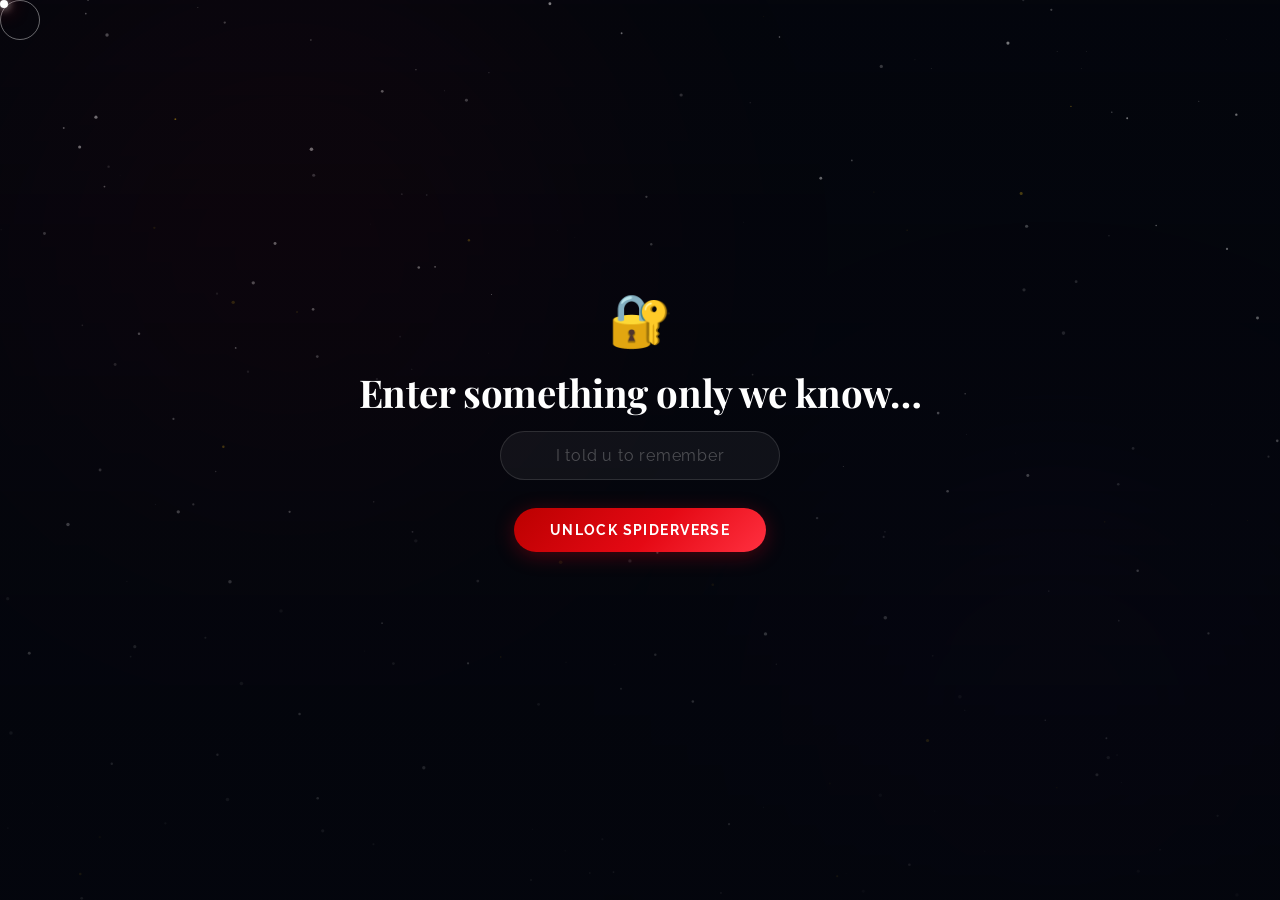
==== index.html @ 67888bf0 "first commit" ====
<!DOCTYPE html>
<html lang="en">

<head>
    <meta charset="UTF-8">
    <title>For You ❤️</title>
    <link rel="preconnect" href="https://fonts.googleapis.com">
    <link
        href="https://fonts.googleapis.com/css2?family=Playfair+Display:ital,wght@0,400;0,700;1,400&family=Raleway:wght@300;400;500;600;700&family=Cormorant+Garamond:ital,wght@1,300;1,400&display=swap"
        rel="stylesheet">
    <link rel="stylesheet" href="css/style.css">
</head>

<body>

    <canvas id="stars-canvas"></canvas>
    <div class="aurora"></div>
    <div class="hearts-layer" id="hearts-layer"></div>
    <div id="transition-overlay"></div>

    <!-- 🔒 LOCK SCREEN -->
    <section id="lock-screen" class="screen active">
        <div class="screen-bg"></div>
        <div class="lock-icon reveal">🔐</div>
        <h2 class="reveal">Enter something only we know…</h2>
        <div class="input-wrap reveal">
            <input type="password" id="password" placeholder="I told u to remember"
                onkeydown="if(event.key==='Enter') checkPass()" autocomplete="off">
        </div>
        <button class="btn reveal" onclick="checkPass()">
            <span class="btn-text">Unlock Spiderverse</span>
            <span class="btn-shine"></span>
        </button>
        <p class="wrong-msg" id="wrong-msg"></p>
    </section>

    <!-- ⏳ PRELOAD -->
    <section id="preload" class="screen">
        <div class="screen-bg"></div>
        <div class="spider-loader">
            <div class="web-spinner"></div>
            <span class="spider-emoji">🕷️</span>
        </div>
        <p
            style="color:rgba(255,255,255,0.4); font-size:0.85rem; letter-spacing:0.15em; margin-top:24px; font-family:'Raleway',sans-serif;">
            SWINGING THROUGH THE MULTIVERSE…
        </p>
    </section>

    <!-- 🌃 LANDING -->
    <section id="landing" class="screen">
        <div class="screen-bg"></div>
        <div class="eyebrow reveal">✦ A BIRTHDAY STORY ✦</div>
        <h1 class="glitch reveal" data-text="In every universe…">
            In every universe…<br>I'd still choose you. <span class="heartbeat">♥</span>
        </h1>
        <p class="reveal" style="color:rgba(255,255,255,0.5);">
            Something special is waiting ahead.<br>Just breathe and get ready.
        </p>
        <button class="btn reveal" onclick="nextScreen('landing','intro')">
            <span class="btn-text">Begin ›</span>
            <span class="btn-shine"></span>
        </button>
    </section>

    <!-- 🎂 INTRO -->
    <section id="intro" class="screen">
        <div class="screen-bg"></div>
        <p class="reveal italic-lead">Don't rush this…</p>
        <h2 class="reveal">Some things are worth<br>slowing down for.</h2>
        <div class="deco-line reveal"></div>
        <button class="btn reveal" onclick="nextScreen('intro','birthday')">
            <span class="btn-text">I'm ready ›</span>
            <span class="btn-shine"></span>
        </button>
    </section>

    <!-- 🎉 BIRTHDAY -->
    <section id="birthday" class="screen">
        <div class="screen-bg"></div>
        <div class="bday-cake reveal">🎂</div>
        <h1 class="reveal">Happy Birthday<br>my MJ <span class="bday-emoji">🙃</span></h1>
        <p class="reveal">Today the universe celebrates you.<br>And so do I.</p>
        <button class="btn reveal" onclick="nextScreen('birthday','multiverse-gate')">
            <span class="btn-text">Continue ›</span>
            <span class="btn-shine"></span>
        </button>
        <div class="confetti-layer" id="confetti-layer"></div>
    </section>

    <!-- 🌌 MULTIVERSE GATE -->
    <section id="multiverse-gate" class="screen">
        <div class="screen-bg"></div>
        <canvas id="web-canvas"></canvas>
        <div class="mv-gate-wrap">
            <div class="mv-gate-header reveal">
                <div class="eyebrow">✦ ACROSS EVERY TIMELINE ✦</div>
                <h2>Our Multiverse</h2>
                <p class="mv-sub">Different worlds. Same story… us.</p>
            </div>
            <div class="portal-container reveal" onclick="openMultiverse()">
                <div class="portal-ring portal-ring-1"></div>
                <div class="portal-ring portal-ring-2"></div>
                <div class="portal-ring portal-ring-3"></div>
                <div class="portal-image">
                    <img src="assets/images/05portalLogo.png" alt="Our Universe">
                    <div class="portal-overlay"></div>
                </div>
            </div>
            <p class="portal-hint reveal">Tap the portal</p>
        </div>
    </section>

    <!-- 💫 REASONS -->
    <section id="reasons" class="screen">
        <div class="screen-bg"></div>
        <div class="eyebrow reveal">✦ THE TRUTH ✦</div>
        <h2 class="reveal">Things I'll never say<br>out loud… until now.</h2>
        <div class="reasons-grid reveal">
            <div class="reason-card" style="--i:0">
                <div class="reason-num">01</div>
                <div class="reason-icon">🌅</div>
                <p>You make the most ordinary moments feel like scenes from a movie I never want to end.</p>
            </div>
            <div class="reason-card" style="--i:1">
                <div class="reason-num">02</div>
                <div class="reason-icon">🫧</div>
                <p>You understand what I mean before I even finish saying it. That's rare. That's you.</p>
            </div>
            <div class="reason-card" style="--i:2">
                <div class="reason-num">03</div>
                <div class="reason-icon">🌸</div>
                <p>Being around you doesn't feel like effort. It feels like breathing. Easy. Natural. Home.</p>
            </div>
        </div>
        <button class="btn reveal" onclick="nextScreen('reasons','choice')">
            <span class="btn-text">Next ›</span>
            <span class="btn-shine"></span>
        </button>
    </section>

    <!-- 🕹️ CHOICE -->
    <section id="choice" class="screen">
        <div class="screen-bg"></div>
        <div class="eyebrow reveal">✦ THE MOMENT OF TRUTH ✦</div>
        <h2 class="reveal">What should I choose?</h2>
        <p class="reveal"
            style="color:rgba(255,255,255,0.35); font-size:0.82rem; letter-spacing:0.15em; margin-bottom:32px;">THINK.
            CAREFULLY.</p>
        <div class="choice-btns reveal">
            <button class="btn btn-ghost" onclick="pickChoice('spider')">
                <span class="btn-text">Be Spider-Man 🕷️</span>
                <span class="btn-shine"></span>
            </button>
            <div class="choice-vs">or</div>
            <button class="btn" onclick="pickChoice('you')">
                <span class="btn-text">Be with you ❤️</span>
                <span class="btn-shine"></span>
            </button>
        </div>
        <p class="choice-hint" id="choice-hint"></p>
    </section>

    <!-- 💡 RESULT -->
    <section id="result" class="screen">
        <div class="screen-bg"></div>
        <div class="result-quote reveal">
            <div class="result-qmark">"</div>
            <h2 id="result-heading">I'd still choose you.</h2>
            <div class="result-qmark result-qmark-close">"</div>
        </div>
        <div class="result-line"></div>
        <p class="reveal" id="result-sub">Every. Single. Time.</p>
        <button class="btn reveal" onclick="nextScreen('result','nomask')">
            <span class="btn-text">Continue ›</span>
            <span class="btn-shine"></span>
        </button>
    </section>

    <!-- 🎭 NO MASK -->
    <section id="nomask" class="screen">
        <div class="screen-bg"></div>
        <div class="mask-icon reveal">🎭</div>
        <h2 class="reveal">No jokes…<br>just me.</h2>
        <p class="reveal" style="color:rgba(255,255,255,0.5);">The real one. The unguarded one.</p>
        <div class="deco-line reveal"></div>
        <button class="btn reveal" onclick="nextScreen('nomask','final')">
            <span class="btn-text">Almost there ›</span>
            <span class="btn-shine"></span>
        </button>
    </section>

    <!-- 🎥 FINAL -->
    <section id="final" class="screen">
        <div class="screen-bg"></div>
        <div class="final-frame reveal">
            <video controls>
                <source src="assets/videos/final.mp4" type="video/mp4">
            </video>
        </div>
        <p class="reveal final-msg">
            I'm really glad I have you <span class="heartbeat">❤️</span>
        </p>
    </section>

    <!-- Birthday music -->
    <audio id="bday-music" loop>
        <source src="assets/audio/happy.mp3" type="audio/mpeg">
    </audio>
    
    <script src="js/musicforindex.js"></script>
    <script src="js/script.js"></script>
</body>

</html>
---- css/style.css ----
/* ═══════════════════════════════════════════════════
   RESET & ROOT VARIABLES
═══════════════════════════════════════════════════ */
*, *::before, *::after {
    margin: 0; padding: 0;
    box-sizing: border-box;
}

:root {
    --red:        #e50914;
    --red-dim:    rgba(229, 9, 20, 0.5);
    --red-glow:   rgba(229, 9, 20, 0.25);
    --gold:       #f5c518;
    --gold-dim:   rgba(245, 197, 24, 0.3);
    --deep:       #04060d;
    --surface:    rgba(255, 255, 255, 0.04);
    --surface2:   rgba(255, 255, 255, 0.07);
    --border:     rgba(255, 255, 255, 0.07);
    --border2:    rgba(255, 255, 255, 0.13);
    --text-mute:  rgba(255, 255, 255, 0.45);
    --text-soft:  rgba(255, 255, 255, 0.7);
}

/* ═══════════════════════════════════════════════════
   BASE
═══════════════════════════════════════════════════ */
html, body {
    height: 100%;
    overflow: hidden;
}

body {
    background: var(--deep);
    color: #fff;
    font-family: 'Raleway', sans-serif;
    cursor: default;
}
/* --- Custom Cursor Additions --- */
body {
    cursor: none !important; /* Hide the default system cursor */
}

#cursor-dot {
    width: 8px;
    height: 8px;
    background-color: #fff;
    position: fixed;
    pointer-events: none;
    z-index: 10000;
    border-radius: 50%;
    box-shadow: 0 0 10px #fff, 0 0 20px var(--red);
}

#cursor-outline {
    width: 40px;
    height: 40px;
    border: 1.5px solid rgba(255, 255, 255, 0.4);
    position: fixed;
    pointer-events: none;
    z-index: 9999;
    border-radius: 50%;
    transition: transform 0.15s ease-out, background-color 0.3s, border-color 0.3s;
}

/* Ensure these items also hide the default cursor */
.btn, .reason-card, .portal-container, input, a {
    cursor: none !important;
}

/* Mobile check: Show system cursor on touch devices */
@media(max-width: 768px) {
    body { cursor: auto !important; }
    #cursor-dot, #cursor-outline { display: none; }
}

/* ═══════════════════════════════════════════════════
   STARFIELD CANVAS
═══════════════════════════════════════════════════ */
#stars-canvas {
    position: fixed;
    inset: 0;
    z-index: 0;
    pointer-events: none;
}

/* ═══════════════════════════════════════════════════
   AURORA BLOBS
═══════════════════════════════════════════════════ */
.aurora {
    position: fixed;
    inset: 0;
    z-index: 0;
    pointer-events: none;
    overflow: hidden;
}
.aurora::before,
.aurora::after {
    content: "";
    position: absolute;
    border-radius: 50%;
    filter: blur(130px);
    opacity: 0.15;
    animation: auroraFloat 16s ease-in-out infinite alternate;
}
.aurora::before {
    width: 75vw; height: 75vw;
    background: radial-gradient(circle, #e50914 0%, transparent 65%);
    top: -25%; left: -15%;
}
.aurora::after {
    width: 65vw; height: 65vw;
    background: radial-gradient(circle, #6a0dad 0%, transparent 65%);
    bottom: -25%; right: -15%;
    animation-delay: -8s;
}
@keyframes auroraFloat {
    from { transform: translate(0,0) scale(1); }
    to   { transform: translate(7%, 10%) scale(1.18); }
}

/* ═══════════════════════════════════════════════════
   FLOATING HEARTS
═══════════════════════════════════════════════════ */
.hearts-layer {
    position: fixed;
    inset: 0;
    pointer-events: none;
    z-index: 4;
    overflow: hidden;
}
.heart-particle {
    position: absolute;
    animation: floatHeart linear infinite;
    opacity: 0;
    will-change: transform;
}
@keyframes floatHeart {
    0%   { transform: translateY(110vh) scale(0.5) rotate(-10deg); opacity: 0; }
    8%   { opacity: 0.6; }
    92%  { opacity: 0.35; }
    100% { transform: translateY(-12vh) scale(1.2) rotate(15deg); opacity: 0; }
}

/* ═══════════════════════════════════════════════════
   TRANSITION OVERLAY
═══════════════════════════════════════════════════ */
#transition-overlay {
    position: fixed;
    inset: 0;
    z-index: 9000;
    background: var(--deep);
    pointer-events: none;
    opacity: 0;
}

/* ═══════════════════════════════════════════════════
   SCREENS
═══════════════════════════════════════════════════ */
.screen {
    position: absolute;
    inset: 0;
    display: flex;
    justify-content: center;
    align-items: center;
    flex-direction: column;
    text-align: center;
    padding: 28px 24px;
    z-index: 10;
    opacity: 0;
    pointer-events: none;
    transition: opacity 0.08s;
}
.screen.active {
    opacity: 1;
    pointer-events: all;
}

/* Per-screen background image */
.screen-bg {
    position: absolute;
    inset: 0;
    background: url("../assets/images/01indexPageBackground.png") center/cover no-repeat;
    z-index: -1;
    opacity: 0;
    transition: opacity 1.4s ease;
}
.screen.active .screen-bg { opacity: 1; }
.screen-bg::after {
    content: "";
    position: absolute;
    inset: 0;
    background: linear-gradient(to bottom,
        rgba(4,6,13,0.5) 0%,
        rgba(4,6,13,0.78) 60%,
        rgba(4,6,13,0.92) 100%);
}

/* ═══════════════════════════════════════════════════
   CONTENT REVEAL ANIMATIONS
═══════════════════════════════════════════════════ */
.screen.active .reveal {
    animation: revealUp 0.85s cubic-bezier(0.16, 1, 0.3, 1) both;
}
.screen.active .reveal:nth-child(2) { animation-delay: 0.1s; }
.screen.active .reveal:nth-child(3) { animation-delay: 0.22s; }
.screen.active .reveal:nth-child(4) { animation-delay: 0.34s; }
.screen.active .reveal:nth-child(5) { animation-delay: 0.46s; }
.screen.active .reveal:nth-child(6) { animation-delay: 0.58s; }

@keyframes revealUp {
    from { opacity: 0; transform: translateY(36px); }
    to   { opacity: 1; transform: translateY(0); }
}

/* ═══════════════════════════════════════════════════
   TYPOGRAPHY
═══════════════════════════════════════════════════ */
h1 {
    font-family: 'Playfair Display', serif;
    font-size: clamp(2rem, 5.5vw, 3.4rem);
    line-height: 1.18;
    margin-bottom: 20px;
    letter-spacing: -0.025em;
    background: linear-gradient(140deg, #ffffff 30%, #f5c518 100%);
    -webkit-background-clip: text;
    -webkit-text-fill-color: transparent;
    background-clip: text;
}
h2 {
    font-family: 'Playfair Display', serif;
    font-size: clamp(1.5rem, 4.5vw, 2.4rem);
    margin-bottom: 16px;
    line-height: 1.22;
    letter-spacing: -0.01em;
}
h3 {
    font-family: 'Playfair Display', serif;
    font-size: 1.1rem;
    margin-bottom: 6px;
}
p {
    font-size: 1rem;
    line-height: 1.75;
    margin-bottom: 16px;
    color: var(--text-soft);
    max-width: 500px;
}
.eyebrow {
    font-size: 0.72rem;
    letter-spacing: 0.22em;
    color: var(--text-mute);
    margin-bottom: 12px;
    font-weight: 600;
    text-transform: uppercase;
}
.italic-lead {
    font-family: 'Cormorant Garamond', serif;
    font-size: 1.5rem;
    font-style: italic;
    color: rgba(255,255,255,0.55);
    margin-bottom: 14px;
}
.deco-line {
    width: 48px;
    height: 1px;
    background: linear-gradient(90deg, transparent, var(--red), transparent);
    margin: 18px auto 26px;
}

/* ═══════════════════════════════════════════════════
   GLITCH TITLE
═══════════════════════════════════════════════════ */
.glitch { position: relative; display: inline-block; }
.glitch::before,
.glitch::after {
    content: attr(data-text);
    position: absolute;
    inset: 0;
    background: inherit;
    -webkit-background-clip: text;
    background-clip: text;
    -webkit-text-fill-color: transparent;
}
.glitch::before {
    left: 2px;
    background: linear-gradient(140deg, #e50914 30%, transparent 100%);
    -webkit-background-clip: text;
    clip-path: polygon(0 28%, 100% 28%, 100% 48%, 0 48%);
    animation: glitch1 5s infinite steps(1);
}
.glitch::after {
    left: -2px;
    background: linear-gradient(140deg, #00cfff 30%, transparent 100%);
    -webkit-background-clip: text;
    clip-path: polygon(0 58%, 100% 58%, 100% 76%, 0 76%);
    animation: glitch2 5s infinite steps(1);
}
@keyframes glitch1 {
    0%,88%,100% { transform:translate(0); opacity:0; }
    90% { transform:translate(-3px,1px); opacity:0.85; }
    93% { transform:translate(3px,-1px); opacity:0.85; }
    95% { transform:translate(0); opacity:0; }
}
@keyframes glitch2 {
    0%,86%,100% { transform:translate(0); opacity:0; }
    88% { transform:translate(3px,-2px); opacity:0.75; }
    91% { transform:translate(-2px,2px); opacity:0.75; }
    94% { transform:translate(0); opacity:0; }
}

/* ═══════════════════════════════════════════════════
   BUTTONS
═══════════════════════════════════════════════════ */
.btn {
    position: relative;
    padding: 14px 36px;
    border: none;
    border-radius: 50px;
    background: linear-gradient(135deg, #b00 0%, #e50914 55%, #ff3040 100%);
    color: #fff;
    font-family: 'Raleway', sans-serif;
    font-size: 0.88rem;
    font-weight: 700;
    letter-spacing: 0.1em;
    text-transform: uppercase;
    cursor: pointer;
    margin: 10px;
    overflow: hidden;
    transition:
        transform 0.28s cubic-bezier(0.34, 1.56, 0.64, 1),
        box-shadow 0.28s ease;
    box-shadow: 0 4px 20px rgba(229,9,20,0.3);
}
.btn-shine {
    position: absolute;
    inset: 0;
    background: linear-gradient(110deg,
        transparent 25%,
        rgba(255,255,255,0.28) 50%,
        transparent 75%);
    transform: translateX(-100%);
    transition: transform 0.55s ease;
    pointer-events: none;
}
.btn:hover {
    transform: scale(1.09) translateY(-3px);
    box-shadow: 0 10px 35px rgba(229,9,20,0.55), 0 0 0 1.5px rgba(229,9,20,0.35);
}
.btn:hover .btn-shine { transform: translateX(100%); }
.btn:active { transform: scale(0.96) translateY(0); }

.btn-ghost {
    background: transparent;
    border: 1.5px solid rgba(255,255,255,0.2);
    color: rgba(255,255,255,0.65);
    box-shadow: none;
}
.btn-ghost:hover {
    border-color: rgba(229,9,20,0.6);
    color: #fff;
    box-shadow: 0 0 24px rgba(229,9,20,0.25);
    background: rgba(229,9,20,0.06);
}

/* Ripple */
.ripple {
    position: absolute;
    border-radius: 50%;
    background: rgba(255,255,255,0.3);
    transform: scale(0);
    animation: rippleAnim 0.65s linear;
    pointer-events: none;
}
@keyframes rippleAnim {
    to { transform: scale(4.5); opacity: 0; }
}

/* Sparkle */
.sparkle {
    position: fixed;
    pointer-events: none;
    z-index: 9999;
    animation: sparklePop 0.85s ease forwards;
}
@keyframes sparklePop {
    0%   { transform: scale(0) rotate(0deg);   opacity:1; }
    55%  { transform: scale(1.5) rotate(25deg); opacity:1; }
    100% { transform: scale(0.7) rotate(55deg) translateY(-28px); opacity:0; }
}

/* ═══════════════════════════════════════════════════
   INPUT
═══════════════════════════════════════════════════ */
.input-wrap {
    position: relative;
    margin-bottom: 18px;
}
.input-wrap input {
    background: rgba(255,255,255,0.05);
    border: 1px solid rgba(255,255,255,0.12);
    border-radius: 50px;
    padding: 14px 28px;
    color: #fff;
    font-family: 'Raleway', sans-serif;
    font-size: 1rem;
    outline: none;
    width: 280px;
    text-align: center;
    letter-spacing: 0.18em;
    transition: border-color 0.3s, box-shadow 0.3s, background 0.3s;
    cursor: text;
}
.input-wrap input::placeholder { color: rgba(255,255,255,0.25); letter-spacing:0.05em; }
.input-wrap input:focus {
    border-color: rgba(229,9,20,0.7);
    box-shadow: 0 0 24px rgba(229,9,20,0.22), inset 0 0 12px rgba(229,9,20,0.04);
    background: rgba(255,255,255,0.07);
}

/* Lock icon */
.lock-icon {
    font-size: 3.2rem;
    margin-bottom: 18px;
    animation: lockPulse 2.8s ease-in-out infinite;
    display: block;
}
@keyframes lockPulse {
    0%,100% { filter: drop-shadow(0 0 6px rgba(229,9,20,0.35)); transform: scale(1); }
    50%     { filter: drop-shadow(0 0 22px rgba(229,9,20,0.75)); transform: scale(1.1); }
}

.wrong-msg {
    color: #ff4050;
    font-size: 0.85rem;
    margin-top: 10px;
    min-height: 22px;
    letter-spacing: 0.03em;
}
@keyframes shake {
    0%,100% { transform: translateX(0); }
    18%  { transform: translateX(-11px); }
    36%  { transform: translateX(11px); }
    54%  { transform: translateX(-7px); }
    72%  { transform: translateX(7px); }
}
.shake { animation: shake 0.52s ease; }

/* ═══════════════════════════════════════════════════
   PRELOAD SPIDER SPINNER
═══════════════════════════════════════════════════ */
.spider-loader {
    position: relative;
    width: 80px; height: 80px;
    display: flex;
    align-items: center;
    justify-content: center;
}
.web-spinner {
    position: absolute;
    inset: 0;
    border-radius: 50%;
    border: 2px solid rgba(229,9,20,0.15);
    border-top-color: var(--red);
    border-right-color: rgba(229,9,20,0.4);
    animation: spin 1s linear infinite;
}
.web-spinner::before {
    content: "";
    position: absolute;
    inset: 8px;
    border-radius: 50%;
    border: 1.5px solid rgba(229,9,20,0.08);
    border-bottom-color: rgba(229,9,20,0.5);
    animation: spin 1.6s linear infinite reverse;
}
.spider-emoji {
    font-size: 1.8rem;
    animation: spiderBob 1.2s ease-in-out infinite;
    z-index: 1;
}
@keyframes spin { to { transform: rotate(360deg); } }
@keyframes spiderBob {
    0%,100% { transform: translateY(0) scale(1); }
    50%     { transform: translateY(-5px) scale(1.08); }
}

/* ═══════════════════════════════════════════════════
   HEARTBEAT
═══════════════════════════════════════════════════ */
.heartbeat {
    display: inline-block;
    -webkit-text-fill-color: var(--red);
    animation: heartbeat 1.7s ease-in-out infinite;
}
@keyframes heartbeat {
    0%,100% { transform: scale(1); }
    12%     { transform: scale(1.3); }
    26%     { transform: scale(1); }
    40%     { transform: scale(1.18); }
    68%     { transform: scale(1); }
}

/* Birthday upside-down emoji bounce */
.bday-emoji {
    display: inline-block;
    animation: bdayBounce 1.8s ease-in-out infinite;
    -webkit-text-fill-color: initial;
}
@keyframes bdayBounce {
    0%,100% { transform: scale(1) rotate(0deg); }
    20%     { transform: scale(1.3) rotate(-10deg); }
    40%     { transform: scale(1) rotate(5deg); }
    60%     { transform: scale(1.15) rotate(-5deg); }
}

/* ═══════════════════════════════════════════════════
   BIRTHDAY CAKE & CONFETTI
═══════════════════════════════════════════════════ */
.bday-cake {
    font-size: 4rem;
    margin-bottom: 12px;
    display: block;
    animation: cakeBounce 1.2s cubic-bezier(0.34,1.56,0.64,1) both;
}
@keyframes cakeBounce {
    from { transform: scale(0) rotate(-15deg); opacity: 0; }
    to   { transform: scale(1) rotate(0deg);   opacity: 1; }
}
.confetti-layer {
    position: absolute;
    inset: 0;
    pointer-events: none;
    z-index: 20;
    overflow: hidden;
}
.confetti-piece {
    position: absolute;
    border-radius: 2px;
    animation: confettiFall linear forwards;
}
@keyframes confettiFall {
    0%   { transform: translateY(-20px) rotate(0deg); opacity:1; }
    100% { transform: translateY(110vh) rotate(720deg); opacity:0; }
}

/* ═══════════════════════════════════════════════════
   MULTIVERSE GATE SCREEN
═══════════════════════════════════════════════════ */
#web-canvas {
    position: absolute;
    inset: 0;
    pointer-events: none;
    z-index: 1;
    opacity: 0.15;
}

#multiverse-gate {
    overflow: hidden;
}

.mv-gate-wrap {
    position: relative;
    z-index: 2;
    display: flex;
    flex-direction: column;
    align-items: center;
}

.mv-gate-header {
    margin-bottom: 28px;
}

.mv-sub {
    font-size: 0.9rem;
    color: var(--text-mute);
    margin: 0;
    line-height: 1.6;
}

/* ── PORTAL ── */
.portal-container {
    position: relative;
    width: 200px;
    height: 200px;
    cursor: pointer;
    margin: 0 auto 16px;
    display: flex;
    align-items: center;
    justify-content: center;
}
.portal-container:hover .portal-image { transform: scale(1.04); }
.portal-container:hover .portal-ring-1 { border-color: rgba(229,9,20,0.9); }

.portal-ring {
    position: absolute;
    border-radius: 50%;
    border: 1.5px solid rgba(229,9,20,0.45);
    animation: portalSpin linear infinite;
}
.portal-ring-1 {
    inset: 0;
    animation-duration: 8s;
    border-top-color: var(--red);
    border-bottom-color: rgba(229,9,20,0.1);
}
.portal-ring-2 {
    inset: 10px;
    animation-duration: 12s;
    animation-direction: reverse;
    border-left-color: rgba(229,9,20,0.6);
    border-right-color: transparent;
}
.portal-ring-3 {
    inset: 22px;
    animation-duration: 6s;
    border-top-color: rgba(245,197,24,0.5);
    border-bottom-color: transparent;
    border-left-color: transparent;
}
@keyframes portalSpin {
    to { transform: rotate(360deg); }
}

.portal-image {
    position: absolute;
    inset: 30px;
    border-radius: 50%;
    overflow: hidden;
    transition: transform 0.4s cubic-bezier(0.34,1.56,0.64,1);
    box-shadow: 0 0 30px rgba(229,9,20,0.4), 0 0 60px rgba(229,9,20,0.15);
}
.portal-image img {
    width: 100%;
    height: 100%;
    object-fit: cover;
    display: block;

    /* optional: make image cooler toned */
    filter: brightness(0.9) contrast(1.05);
}

.portal-overlay {
    position: absolute;
    inset: 0;

    /* 🔵 softer blue overlay */
    background: rgba(0, 40, 80, 0.35);

    display: flex;
    align-items: center;
    justify-content: center;

    transition: background 0.3s;
}

/* 🔥 hover effect (blue instead of red) */
.portal-container:hover .portal-overlay {
    background: rgba(0, 150, 255, 0.25);
}
.portal-icon {
    font-size: 1.8rem;
    animation: portalIconPulse 2s ease-in-out infinite;
}
@keyframes portalIconPulse {
    0%,100% { transform: scale(1) rotate(0deg); }
    50%     { transform: scale(1.2) rotate(180deg); }
}
.portal-label {
    font-size: 0.68rem;
    font-weight: 700;
    letter-spacing: 0.08em;
    text-transform: uppercase;
    color: rgba(255,255,255,0.9);
    line-height: 1.5;
    text-align: center;
    padding: 0 8px;
}

.portal-hint {
    font-size: 0.78rem;
    color: var(--text-mute);
    margin: 0;
    font-style: italic;
    letter-spacing: 0.05em;
}

/* ═══════════════════════════════════════════════════
   REASONS SECTION
═══════════════════════════════════════════════════ */
#reasons {
    overflow-y: auto;
    scrollbar-width: none;
}
#reasons::-webkit-scrollbar { display: none; }

.reasons-grid {
    display: grid;
    grid-template-columns: repeat(auto-fit, minmax(190px, 1fr));
    gap: 14px;
    max-width: 680px;
    width: 100%;
    margin: 20px 0 28px;
}
.reason-card {
    background: rgba(255,255,255,0.04);
    border: 1px solid var(--border2);
    border-radius: 18px;
    padding: 24px 20px;
    text-align: left;
    position: relative;
    overflow: hidden;
    transition: transform 0.38s cubic-bezier(0.34,1.56,0.64,1),
                box-shadow 0.38s ease,
                border-color 0.38s ease;
    opacity: 0;
    transform: translateY(30px);
}
#reasons.active .reason-card {
    animation: revealUp 0.7s cubic-bezier(0.16,1,0.3,1) forwards;
    animation-delay: calc(0.15s + var(--i) * 0.15s);
}
.reason-card::before {
    content: "";
    position: absolute;
    inset: 0;
    background: linear-gradient(135deg, rgba(229,9,20,0.06) 0%, transparent 60%);
    opacity: 0;
    transition: opacity 0.3s;
}
.reason-card:hover {
    transform: translateY(-8px) scale(1.02);
    box-shadow: 0 16px 44px rgba(229,9,20,0.18);
    border-color: rgba(229,9,20,0.3);
}
.reason-card:hover::before { opacity: 1; }

.reason-num {
    font-size: 0.65rem;
    font-weight: 700;
    letter-spacing: 0.15em;
    color: var(--red);
    margin-bottom: 10px;
    text-transform: uppercase;
}
.reason-icon {
    font-size: 1.8rem;
    margin-bottom: 12px;
    display: block;
}
.reason-card p {
    font-size: 0.88rem;
    line-height: 1.7;
    color: var(--text-soft);
    margin: 0;
    max-width: none;
}

/* ═══════════════════════════════════════════════════
   CHOICE SCREEN
═══════════════════════════════════════════════════ */
.choice-btns {
    display: flex;
    gap: 12px;
    flex-wrap: wrap;
    justify-content: center;
    align-items: center;
}
.choice-vs {
    font-family: 'Cormorant Garamond', serif;
    font-style: italic;
    font-size: 1.2rem;
    color: var(--text-mute);
}
.choice-hint {
    margin-top: 16px;
    font-size: 0.85rem;
    color: rgba(245,197,24,0.7);
    font-style: italic;
    min-height: 22px;
}

/* ═══════════════════════════════════════════════════
   RESULT SCREEN
═══════════════════════════════════════════════════ */
.result-quote { position: relative; margin-bottom: 8px; }
.result-qmark {
    font-family: 'Playfair Display', serif;
    font-size: 5rem;
    color: rgba(229,9,20,0.3);
    line-height: 0.8;
    display: block;
    margin-bottom: -10px;
}
.result-qmark-close {
    margin-top: -10px;
    margin-bottom: 0;
    text-align: right;
}
.result-line {
    width: 0;
    height: 1.5px;
    background: linear-gradient(90deg, transparent, var(--red), transparent);
    margin: 20px auto;
    animation: expandLine 1.1s 0.4s ease-out forwards;
}
@keyframes expandLine { to { width: 80px; } }

/* ═══════════════════════════════════════════════════
   NOMASK
═══════════════════════════════════════════════════ */
.mask-icon {
    font-size: 3.6rem;
    margin-bottom: 14px;
    display: block;
    animation: maskReveal 0.9s cubic-bezier(0.34,1.56,0.64,1) both;
}
@keyframes maskReveal {
    from { transform: scale(0) rotate(-20deg); opacity: 0; }
    to   { transform: scale(1) rotate(0deg); opacity: 1; }
}

/* ═══════════════════════════════════════════════════
   FINAL SCREEN
═══════════════════════════════════════════════════ */
.final-frame {
    position: relative;
    border-radius: 20px;
    overflow: hidden;
    box-shadow: 0 24px 70px rgba(0,0,0,0.7), 0 0 0 1px rgba(255,255,255,0.07);
    margin-bottom: 20px;
}
.final-frame video {
    width: min(92vw, 500px);
    display: block;
    border-radius: 20px;
}
.final-msg {
    font-family: 'Cormorant Garamond', serif;
    font-size: 1.35rem;
    font-style: italic;
    color: rgba(255,255,255,0.8);
}
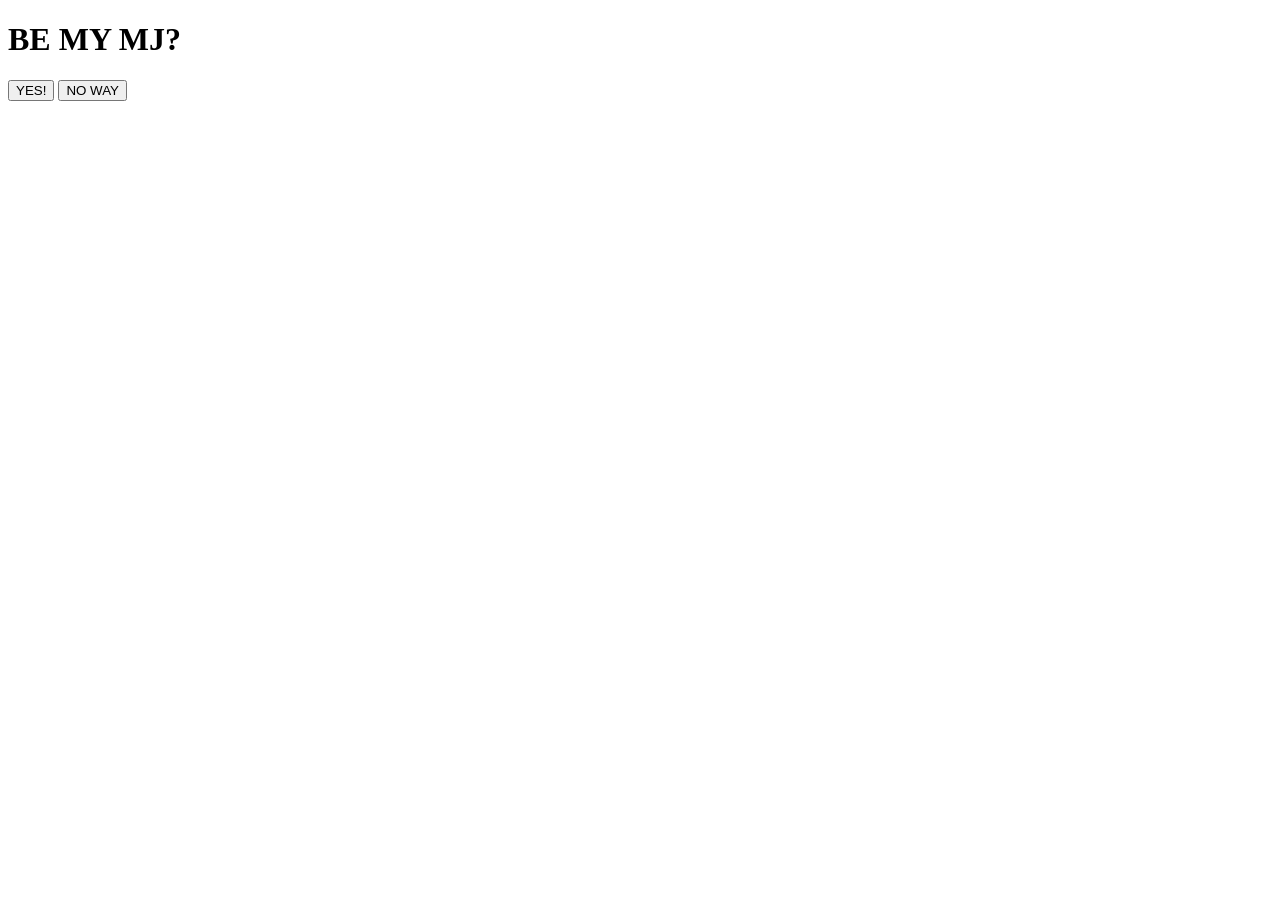
==== commit e9264bb2: "proposal page made (almost)" ====
--- a/index.html
+++ b/index.html
@@ -1,215 +1,26 @@
 <!DOCTYPE html>
 <html lang="en">
-
 <head>
     <meta charset="UTF-8">
-    <title>For You ❤️</title>
-    <link rel="preconnect" href="https://fonts.googleapis.com">
-    <link
-        href="https://fonts.googleapis.com/css2?family=Playfair+Display:ital,wght@0,400;0,700;1,400&family=Raleway:wght@300;400;500;600;700&family=Cormorant+Garamond:ital,wght@1,300;1,400&display=swap"
-        rel="stylesheet">
-    <link rel="stylesheet" href="css/style.css">
+    <meta name="viewport" content="width=device-width, initial-scale=1.0">
+    <title>Spider-Verse Proposal</title>
+    
+    <link href="https://fonts.googleapis.com/css2?family=Bangers&family=Montserrat:wght@800;900&display=swap" rel="stylesheet">
+    <link rel="stylesheet" href="style.css">
 </head>
-
 <body>
 
-    <canvas id="stars-canvas"></canvas>
-    <div class="aurora"></div>
-    <div class="hearts-layer" id="hearts-layer"></div>
-    <div id="transition-overlay"></div>
-
-    <!-- 🔒 LOCK SCREEN -->
-    <section id="lock-screen" class="screen active">
-        <div class="screen-bg"></div>
-        <div class="lock-icon reveal">🔐</div>
-        <h2 class="reveal">Enter something only we know…</h2>
-        <div class="input-wrap reveal">
-            <input type="password" id="password" placeholder="I told u to remember"
-                onkeydown="if(event.key==='Enter') checkPass()" autocomplete="off">
-        </div>
-        <button class="btn reveal" onclick="checkPass()">
-            <span class="btn-text">Unlock Spiderverse</span>
-            <span class="btn-shine"></span>
-        </button>
-        <p class="wrong-msg" id="wrong-msg"></p>
-    </section>
-
-    <!-- ⏳ PRELOAD -->
-    <section id="preload" class="screen">
-        <div class="screen-bg"></div>
-        <div class="spider-loader">
-            <div class="web-spinner"></div>
-            <span class="spider-emoji">🕷️</span>
-        </div>
-        <p
-            style="color:rgba(255,255,255,0.4); font-size:0.85rem; letter-spacing:0.15em; margin-top:24px; font-family:'Raleway',sans-serif;">
-            SWINGING THROUGH THE MULTIVERSE…
-        </p>
-    </section>
-
-    <!-- 🌃 LANDING -->
-    <section id="landing" class="screen">
-        <div class="screen-bg"></div>
-        <div class="eyebrow reveal">✦ A BIRTHDAY STORY ✦</div>
-        <h1 class="glitch reveal" data-text="In every universe…">
-            In every universe…<br>I'd still choose you. <span class="heartbeat">♥</span>
-        </h1>
-        <p class="reveal" style="color:rgba(255,255,255,0.5);">
-            Something special is waiting ahead.<br>Just breathe and get ready.
-        </p>
-        <button class="btn reveal" onclick="nextScreen('landing','intro')">
-            <span class="btn-text">Begin ›</span>
-            <span class="btn-shine"></span>
-        </button>
-    </section>
-
-    <!-- 🎂 INTRO -->
-    <section id="intro" class="screen">
-        <div class="screen-bg"></div>
-        <p class="reveal italic-lead">Don't rush this…</p>
-        <h2 class="reveal">Some things are worth<br>slowing down for.</h2>
-        <div class="deco-line reveal"></div>
-        <button class="btn reveal" onclick="nextScreen('intro','birthday')">
-            <span class="btn-text">I'm ready ›</span>
-            <span class="btn-shine"></span>
-        </button>
-    </section>
-
-    <!-- 🎉 BIRTHDAY -->
-    <section id="birthday" class="screen">
-        <div class="screen-bg"></div>
-        <div class="bday-cake reveal">🎂</div>
-        <h1 class="reveal">Happy Birthday<br>my MJ <span class="bday-emoji">🙃</span></h1>
-        <p class="reveal">Today the universe celebrates you.<br>And so do I.</p>
-        <button class="btn reveal" onclick="nextScreen('birthday','multiverse-gate')">
-            <span class="btn-text">Continue ›</span>
-            <span class="btn-shine"></span>
-        </button>
-        <div class="confetti-layer" id="confetti-layer"></div>
-    </section>
-
-    <!-- 🌌 MULTIVERSE GATE -->
-    <section id="multiverse-gate" class="screen">
-        <div class="screen-bg"></div>
-        <canvas id="web-canvas"></canvas>
-        <div class="mv-gate-wrap">
-            <div class="mv-gate-header reveal">
-                <div class="eyebrow">✦ ACROSS EVERY TIMELINE ✦</div>
-                <h2>Our Multiverse</h2>
-                <p class="mv-sub">Different worlds. Same story… us.</p>
-            </div>
-            <div class="portal-container reveal" onclick="openMultiverse()">
-                <div class="portal-ring portal-ring-1"></div>
-                <div class="portal-ring portal-ring-2"></div>
-                <div class="portal-ring portal-ring-3"></div>
-                <div class="portal-image">
-                    <img src="assets/images/05portalLogo.png" alt="Our Universe">
-                    <div class="portal-overlay"></div>
-                </div>
-            </div>
-            <p class="portal-hint reveal">Tap the portal</p>
-        </div>
-    </section>
-
-    <!-- 💫 REASONS -->
-    <section id="reasons" class="screen">
-        <div class="screen-bg"></div>
-        <div class="eyebrow reveal">✦ THE TRUTH ✦</div>
-        <h2 class="reveal">Things I'll never say<br>out loud… until now.</h2>
-        <div class="reasons-grid reveal">
-            <div class="reason-card" style="--i:0">
-                <div class="reason-num">01</div>
-                <div class="reason-icon">🌅</div>
-                <p>You make the most ordinary moments feel like scenes from a movie I never want to end.</p>
-            </div>
-            <div class="reason-card" style="--i:1">
-                <div class="reason-num">02</div>
-                <div class="reason-icon">🫧</div>
-                <p>You understand what I mean before I even finish saying it. That's rare. That's you.</p>
-            </div>
-            <div class="reason-card" style="--i:2">
-                <div class="reason-num">03</div>
-                <div class="reason-icon">🌸</div>
-                <p>Being around you doesn't feel like effort. It feels like breathing. Easy. Natural. Home.</p>
+    <div class="proposal-wrapper">
+        <div class="proposal-box" id="proposalBox">
+            <h1 class="question" id="question" data-text="BE MY MJ?">BE MY MJ?</h1>
+            
+            <div class="btn-group" id="btnGroup">
+                <button class="yes-btn" id="yesBtn">YES!</button>
+                <button class="no-btn" id="noBtn">NO WAY</button>
             </div>
         </div>
-        <button class="btn reveal" onclick="nextScreen('reasons','choice')">
-            <span class="btn-text">Next ›</span>
-            <span class="btn-shine"></span>
-        </button>
-    </section>
+    </div>
 
-    <!-- 🕹️ CHOICE -->
-    <section id="choice" class="screen">
-        <div class="screen-bg"></div>
-        <div class="eyebrow reveal">✦ THE MOMENT OF TRUTH ✦</div>
-        <h2 class="reveal">What should I choose?</h2>
-        <p class="reveal"
-            style="color:rgba(255,255,255,0.35); font-size:0.82rem; letter-spacing:0.15em; margin-bottom:32px;">THINK.
-            CAREFULLY.</p>
-        <div class="choice-btns reveal">
-            <button class="btn btn-ghost" onclick="pickChoice('spider')">
-                <span class="btn-text">Be Spider-Man 🕷️</span>
-                <span class="btn-shine"></span>
-            </button>
-            <div class="choice-vs">or</div>
-            <button class="btn" onclick="pickChoice('you')">
-                <span class="btn-text">Be with you ❤️</span>
-                <span class="btn-shine"></span>
-            </button>
-        </div>
-        <p class="choice-hint" id="choice-hint"></p>
-    </section>
-
-    <!-- 💡 RESULT -->
-    <section id="result" class="screen">
-        <div class="screen-bg"></div>
-        <div class="result-quote reveal">
-            <div class="result-qmark">"</div>
-            <h2 id="result-heading">I'd still choose you.</h2>
-            <div class="result-qmark result-qmark-close">"</div>
-        </div>
-        <div class="result-line"></div>
-        <p class="reveal" id="result-sub">Every. Single. Time.</p>
-        <button class="btn reveal" onclick="nextScreen('result','nomask')">
-            <span class="btn-text">Continue ›</span>
-            <span class="btn-shine"></span>
-        </button>
-    </section>
-
-    <!-- 🎭 NO MASK -->
-    <section id="nomask" class="screen">
-        <div class="screen-bg"></div>
-        <div class="mask-icon reveal">🎭</div>
-        <h2 class="reveal">No jokes…<br>just me.</h2>
-        <p class="reveal" style="color:rgba(255,255,255,0.5);">The real one. The unguarded one.</p>
-        <div class="deco-line reveal"></div>
-        <button class="btn reveal" onclick="nextScreen('nomask','final')">
-            <span class="btn-text">Almost there ›</span>
-            <span class="btn-shine"></span>
-        </button>
-    </section>
-
-    <!-- 🎥 FINAL -->
-    <section id="final" class="screen">
-        <div class="screen-bg"></div>
-        <div class="final-frame reveal">
-            <video controls>
-                <source src="assets/videos/final.mp4" type="video/mp4">
-            </video>
-        </div>
-        <p class="reveal final-msg">
-            I'm really glad I have you <span class="heartbeat">❤️</span>
-        </p>
-    </section>
-
-    <!-- Birthday music -->
-    <audio id="bday-music" loop>
-        <source src="assets/audio/happy.mp3" type="audio/mpeg">
-    </audio>
-    
-    <script src="js/musicforindex.js"></script>
-    <script src="js/script.js"></script>
+    <script src="script.js"></script>
 </body>
-
 </html>
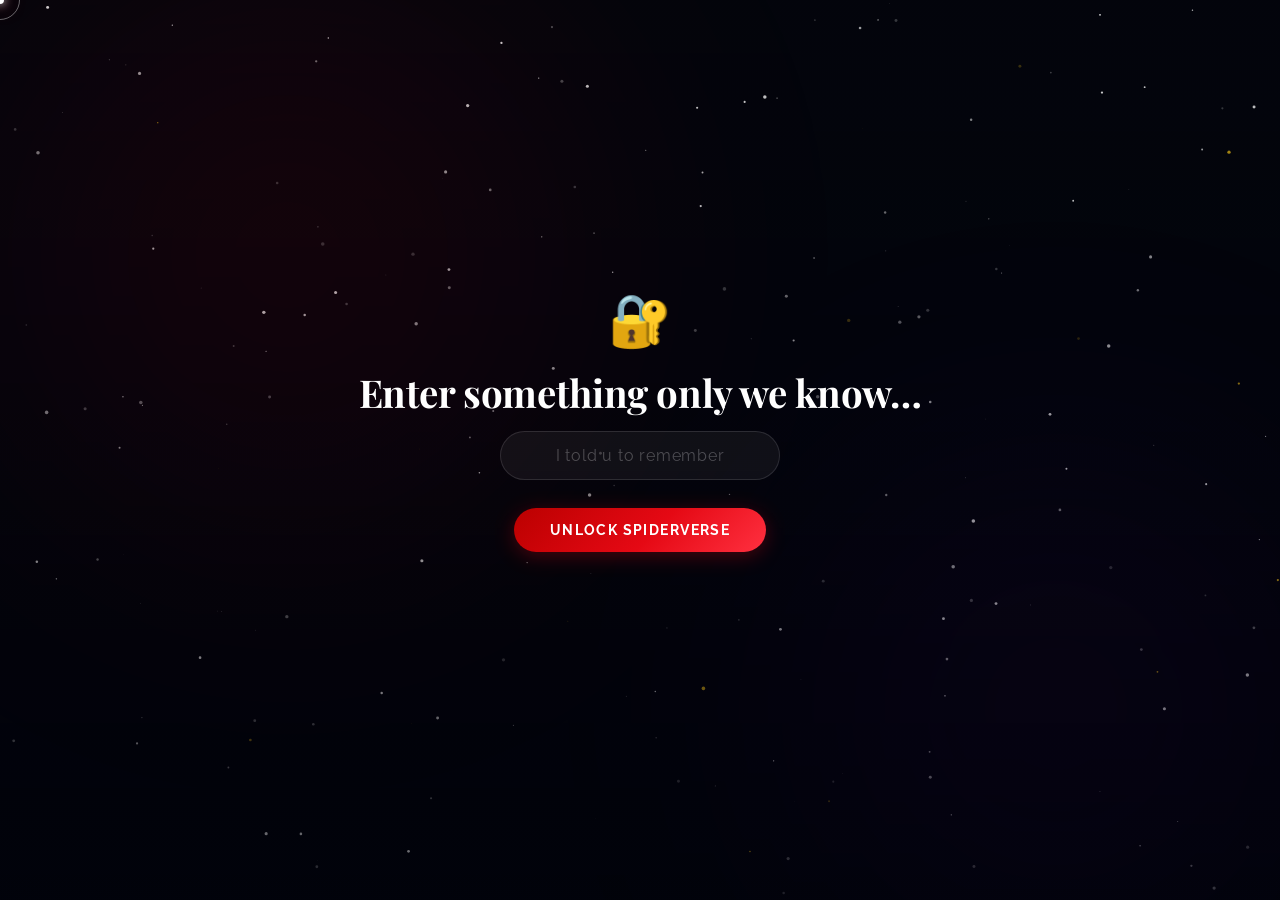
==== commit 1fb40323: "gift is almost ready" ====
--- a/index.html
+++ b/index.html
@@ -1,26 +1,222 @@
 <!DOCTYPE html>
 <html lang="en">
+
 <head>
     <meta charset="UTF-8">
-    <meta name="viewport" content="width=device-width, initial-scale=1.0">
-    <title>Spider-Verse Proposal</title>
-    
-    <link href="https://fonts.googleapis.com/css2?family=Bangers&family=Montserrat:wght@800;900&display=swap" rel="stylesheet">
-    <link rel="stylesheet" href="style.css">
+    <title>For You ❤️</title>
+    <link rel="preconnect" href="https://fonts.googleapis.com">
+    <link
+        href="https://fonts.googleapis.com/css2?family=Playfair+Display:ital,wght@0,400;0,700;1,400&family=Raleway:wght@300;400;500;600;700&family=Cormorant+Garamond:ital,wght@1,300;1,400&display=swap"
+        rel="stylesheet">
+    <link rel="stylesheet" href="css/style.css">
+    <link rel="stylesheet" href="css/cursor.css">
 </head>
+
 <body>
 
-    <div class="proposal-wrapper">
-        <div class="proposal-box" id="proposalBox">
-            <h1 class="question" id="question" data-text="BE MY MJ?">BE MY MJ?</h1>
-            
-            <div class="btn-group" id="btnGroup">
-                <button class="yes-btn" id="yesBtn">YES!</button>
-                <button class="no-btn" id="noBtn">NO WAY</button>
-            </div>
-        </div>
-    </div>
-
-    <script src="script.js"></script>
+    <canvas id="stars-canvas"></canvas>
+    <div class="aurora"></div>
+    <div class="hearts-layer" id="hearts-layer"></div>
+    <div id="transition-overlay"></div>
+
+    <!-- 🔒 LOCK SCREEN -->
+    <section id="lock-screen" class="screen active">
+        <div class="screen-bg"></div>
+        <div class="lock-icon reveal">🔐</div>
+        <h2 class="reveal">Enter something only we know…</h2>
+        <div class="input-wrap reveal">
+            <input type="password" id="password" placeholder="I told u to remember"
+                onkeydown="if(event.key==='Enter') checkPass()" autocomplete="off">
+        </div>
+        <button class="btn reveal" onclick="checkPass()">
+            <span class="btn-text">Unlock Spiderverse</span>
+            <span class="btn-shine"></span>
+        </button>
+        <p class="wrong-msg" id="wrong-msg"></p>
+    </section>
+
+    <!-- ⏳ PRELOAD -->
+    <section id="preload" class="screen">
+        <div class="screen-bg"></div>
+        <div class="spider-loader">
+            <div class="web-spinner"></div>
+            <span class="spider-emoji">🕷️</span>
+        </div>
+        <p
+            style="color:rgba(255,255,255,0.4); font-size:0.85rem; letter-spacing:0.15em; margin-top:24px; font-family:'Raleway',sans-serif;">
+            SWINGING THROUGH THE MULTIVERSE…
+        </p>
+    </section>
+
+    <!-- 🌃 LANDING -->
+    <section id="landing" class="screen">
+        <div class="screen-bg"></div>
+        <div class="eyebrow reveal">✦ A BIRTHDAY STORY ✦</div>
+        <h1 class="glitch reveal" data-text="In every universe…">
+            In every universe…<br>I'd still choose you. <span class="heartbeat">♥</span>
+        </h1>
+        <p class="reveal" style="color:rgba(255,255,255,0.5);">
+            Something special is waiting ahead.<br>Just breathe and get ready.
+        </p>
+        <button class="btn reveal" onclick="nextScreen('landing','intro')">
+            <span class="btn-text">Begin ›</span>
+            <span class="btn-shine"></span>
+        </button>
+    </section>
+
+    <!-- 🎂 INTRO -->
+    <section id="intro" class="screen">
+        <div class="screen-bg"></div>
+        <p class="reveal italic-lead">Don't rush this…</p>
+        <h2 class="reveal">Some things are worth<br>slowing down for.</h2>
+        <div class="deco-line reveal"></div>
+        <button class="btn reveal" onclick="nextScreen('intro','birthday')">
+            <span class="btn-text">I'm ready ›</span>
+            <span class="btn-shine"></span>
+        </button>
+    </section>
+
+    <!-- 🎉 BIRTHDAY -->
+    <section id="birthday" class="screen">
+        <div class="screen-bg"></div>
+        <div class="bday-cake reveal">🎂</div>
+        <h1 class="reveal">Happy Birthday<br>my MJ <span class="bday-emoji">🙃</span></h1>
+        <p class="reveal">Today the universe celebrates you.<br>And so do I.</p>
+        <button class="btn reveal" onclick="nextScreen('birthday','multiverse-gate')">
+            <span class="btn-text">Continue ›</span>
+            <span class="btn-shine"></span>
+        </button>
+        <div class="confetti-layer" id="confetti-layer"></div>
+    </section>
+
+    <!-- 🌌 MULTIVERSE GATE -->
+    <section id="multiverse-gate" class="screen">
+        <div class="screen-bg"></div>
+        <canvas id="web-canvas"></canvas>
+        <div class="mv-gate-wrap">
+            <div class="mv-gate-header reveal">
+                <div class="eyebrow">✦ ACROSS EVERY TIMELINE ✦</div>
+                <h2>Our Multiverse</h2>
+                <p class="mv-sub">Different worlds. Same story… us.</p>
+            </div>
+            <div class="portal-container reveal" onclick="openMultiverse()">
+                <div class="portal-ring portal-ring-1"></div>
+                <div class="portal-ring portal-ring-2"></div>
+                <div class="portal-ring portal-ring-3"></div>
+                <div class="portal-image">
+                    <img src="assets/images/05portalLogo.png" alt="Our Universe">
+                    <div class="portal-overlay"></div>
+                </div>
+            </div>
+            <p class="portal-hint reveal">Tap the portal</p>
+        </div>
+    </section>
+
+    <!-- 💫 REASONS -->
+    <section id="reasons" class="screen">
+        <div class="screen-bg"></div>
+        <div class="eyebrow reveal">✦ THE TRUTH ✦</div>
+        <h2 class="reveal">Things I'll never say<br>out loud… until now.</h2>
+        <div class="reasons-grid reveal">
+            <div class="reason-card" style="--i:0">
+                <div class="reason-num">01</div>
+                <div class="reason-icon">🌅</div>
+                <p>You make the most ordinary moments feel like scenes from a movie I never want to end.</p>
+            </div>
+            <div class="reason-card" style="--i:1">
+                <div class="reason-num">02</div>
+                <div class="reason-icon">🌷</div>
+                <p>You understand what I mean before I even finish saying it. That's rare. That's you.</p>
+            </div>
+            <div class="reason-card" style="--i:2">
+                <div class="reason-num">03</div>
+                <div class="reason-icon">🌸</div>
+                <p>Being around you doesn't feel like effort. It feels like breathing. Easy. Natural. Home.</p>
+            </div>
+        </div>
+        <button class="btn reveal" onclick="nextScreen('reasons','choice')">
+            <span class="btn-text">Next ›</span>
+            <span class="btn-shine"></span>
+        </button>
+    </section>
+
+    <!-- 🕹️ CHOICE -->
+    <section id="choice" class="screen">
+        <div class="screen-bg"></div>
+        <div class="eyebrow reveal">✦ THE MOMENT OF TRUTH ✦</div>
+        <h2 class="reveal">What should I choose?</h2>
+        <p class="reveal"
+            style="color:rgba(255,255,255,0.35); font-size:0.82rem; letter-spacing:0.15em; margin-bottom:32px;">THINK.
+            CAREFULLY.</p>
+        <div class="choice-btns reveal">
+            <button class="btn btn-ghost" onclick="pickChoice('spider')">
+                <span class="btn-text">Be Spider-Man 🕷️</span>
+                <span class="btn-shine"></span>
+            </button>
+            <div class="choice-vs">or</div>
+            <button class="btn" onclick="pickChoice('you')">
+                <span class="btn-text">Be with you ❤️</span>
+                <span class="btn-shine"></span>
+            </button>
+        </div>
+        <p class="choice-hint" id="choice-hint"></p>
+    </section>
+
+    <!-- 💡 RESULT -->
+    <section id="result" class="screen">
+        <div class="screen-bg"></div>
+        <div class="result-quote reveal">
+            <div class="result-qmark">"</div>
+            <h2 id="result-heading">I'd still choose you.</h2>
+            <div class="result-qmark result-qmark-close">"</div>
+        </div>
+        <div class="result-line"></div>
+        <p class="reveal" id="result-sub">Every. Single. Time.</p>
+        <button class="btn reveal" onclick="nextScreen('result','nomask')">
+            <span class="btn-text">Continue ›</span>
+            <span class="btn-shine"></span>
+        </button>
+    </section>
+
+    <!-- 🎭 NO MASK -->
+    <section id="nomask" class="screen">
+        <div class="screen-bg"></div>
+        <div class="mask-icon reveal">🎭</div>
+        <h2 class="reveal">No jokes…<br>just me.</h2>
+        <p class="reveal" style="color:rgba(255,255,255,0.5);">The real one. The unguarded one.</p>
+        <div class="deco-line reveal"></div>
+        <button class="btn reveal" onclick="nextScreen('nomask','final')">
+            <span class="btn-text">Almost there ›</span>
+            <span class="btn-shine"></span>
+        </button>
+    </section>
+
+    <!-- 🎥 FINAL -->
+    <section id="final" class="screen">
+        <div class="screen-bg"></div>
+        <div class="final-frame reveal">
+            <video controls>
+                <source src="assets/videos/final.mp4" type="video/mp4">
+            </video>
+        </div>
+        <p class="reveal final-msg">
+            I'm really glad I have you <span class="heartbeat">❤️</span>
+        </p>
+        <button class="final-glitch-btn" onclick="window.location.href='proposal.html'">
+
+            <span>Just one more thing before you go…  </span>
+
+        </button>
+    </section>
+
+    <!-- Birthday music -->
+    <audio id="bday-music" loop>
+        <source src="assets/audio/happy.mp3" type="audio/mpeg">
+    </audio>
+
+    <script src="js/musicforindex.js"></script>
+    <script src="js/script.js"></script>
+    <script src="js/cursor.js"></script>
 </body>
+
 </html>
--- a/css/style.css
+++ b/css/style.css
@@ -0,0 +1,1322 @@
+/* ═══════════════════════════════════════════════════
+   RESET & ROOT VARIABLES
+═══════════════════════════════════════════════════ */
+*,
+*::before,
+*::after {
+    margin: 0;
+    padding: 0;
+    box-sizing: border-box;
+}
+
+:root {
+    --red: #e50914;
+    --red-dim: rgba(229, 9, 20, 0.5);
+    --red-glow: rgba(229, 9, 20, 0.25);
+    --gold: #f5c518;
+    --gold-dim: rgba(245, 197, 24, 0.3);
+    --deep: #04060d;
+    --surface: rgba(255, 255, 255, 0.04);
+    --surface2: rgba(255, 255, 255, 0.07);
+    --border: rgba(255, 255, 255, 0.07);
+    --border2: rgba(255, 255, 255, 0.13);
+    --text-mute: rgba(255, 255, 255, 0.45);
+    --text-soft: rgba(255, 255, 255, 0.7);
+}
+
+/* ═══════════════════════════════════════════════════
+   BASE
+═══════════════════════════════════════════════════ */
+html,
+body {
+    height: 100%;
+    overflow: hidden;
+}
+
+body {
+    background: var(--deep);
+    color: #fff;
+    font-family: 'Raleway', sans-serif;
+    cursor: default;
+}
+
+/* --- Custom Cursor Additions --- */
+body {
+    cursor: none !important;
+    /* Hide the default system cursor */
+}
+
+#cursor-dot {
+    width: 8px;
+    height: 8px;
+    background-color: #fff;
+    position: fixed;
+    pointer-events: none;
+    z-index: 10000;
+    border-radius: 50%;
+    box-shadow: 0 0 10px #fff, 0 0 20px var(--red);
+}
+
+#cursor-outline {
+    width: 40px;
+    height: 40px;
+    border: 1.5px solid rgba(255, 255, 255, 0.4);
+    position: fixed;
+    pointer-events: none;
+    z-index: 9999;
+    border-radius: 50%;
+    transition: transform 0.15s ease-out, background-color 0.3s, border-color 0.3s;
+}
+
+/* Ensure these items also hide the default cursor */
+.btn,
+.reason-card,
+.portal-container,
+input,
+a {
+    cursor: none !important;
+}
+
+/* Mobile check: Show system cursor on touch devices */
+@media(max-width: 768px) {
+    body {
+        cursor: auto !important;
+    }
+
+    #cursor-dot,
+    #cursor-outline {
+        display: none;
+    }
+}
+
+/* ═══════════════════════════════════════════════════
+   STARFIELD CANVAS
+═══════════════════════════════════════════════════ */
+#stars-canvas {
+    position: fixed;
+    inset: 0;
+    z-index: 0;
+    pointer-events: none;
+}
+
+/* ═══════════════════════════════════════════════════
+   AURORA BLOBS
+═══════════════════════════════════════════════════ */
+.aurora {
+    position: fixed;
+    inset: 0;
+    z-index: 0;
+    pointer-events: none;
+    overflow: hidden;
+}
+
+.aurora::before,
+.aurora::after {
+    content: "";
+    position: absolute;
+    border-radius: 50%;
+    filter: blur(130px);
+    opacity: 0.15;
+    animation: auroraFloat 16s ease-in-out infinite alternate;
+}
+
+.aurora::before {
+    width: 75vw;
+    height: 75vw;
+    background: radial-gradient(circle, #e50914 0%, transparent 65%);
+    top: -25%;
+    left: -15%;
+}
+
+.aurora::after {
+    width: 65vw;
+    height: 65vw;
+    background: radial-gradient(circle, #6a0dad 0%, transparent 65%);
+    bottom: -25%;
+    right: -15%;
+    animation-delay: -8s;
+}
+
+@keyframes auroraFloat {
+    from {
+        transform: translate(0, 0) scale(1);
+    }
+
+    to {
+        transform: translate(7%, 10%) scale(1.18);
+    }
+}
+
+/* ═══════════════════════════════════════════════════
+   FLOATING HEARTS
+═══════════════════════════════════════════════════ */
+.hearts-layer {
+    position: fixed;
+    inset: 0;
+    pointer-events: none;
+    z-index: 4;
+    overflow: hidden;
+}
+
+.heart-particle {
+    position: absolute;
+    animation: floatHeart linear infinite;
+    opacity: 0;
+    will-change: transform;
+}
+
+@keyframes floatHeart {
+    0% {
+        transform: translateY(110vh) scale(0.5) rotate(-10deg);
+        opacity: 0;
+    }
+
+    8% {
+        opacity: 0.6;
+    }
+
+    92% {
+        opacity: 0.35;
+    }
+
+    100% {
+        transform: translateY(-12vh) scale(1.2) rotate(15deg);
+        opacity: 0;
+    }
+}
+
+/* ═══════════════════════════════════════════════════
+   TRANSITION OVERLAY
+═══════════════════════════════════════════════════ */
+#transition-overlay {
+    position: fixed;
+    inset: 0;
+    z-index: 9000;
+    background: var(--deep);
+    pointer-events: none;
+    opacity: 0;
+}
+
+/* ═══════════════════════════════════════════════════
+   SCREENS
+═══════════════════════════════════════════════════ */
+
+/* ═══════════════════════════════════════════════════
+   SCREENS
+═══════════════════════════════════════════════════ */
+.screen {
+    position: absolute;
+    inset: 0;
+    display: flex;
+    justify-content: center;
+    align-items: center;
+    flex-direction: column;
+    text-align: center;
+    padding: 28px 24px;
+    z-index: 10;
+    opacity: 0;
+    pointer-events: none;
+    transition: opacity 0.08s;
+}
+
+.screen.active {
+    opacity: 1;
+    pointer-events: all;
+}
+
+/* Per-screen background image */
+.screen-bg {
+    position: absolute;
+    inset: 0;
+    background:
+        linear-gradient(to bottom,
+            rgba(4, 6, 13, 0.18) 0%,
+            rgba(4, 6, 13, 0.38) 55%,
+            rgba(4, 6, 13, 0.60) 100%),
+        url("../assets/images/01indexPageBackground.png") center/cover no-repeat;
+
+    z-index: -1;
+    opacity: 0;
+    transition: opacity 1.4s ease;
+    filter: brightness(1.08) contrast(1.05) saturate(1.08);
+}
+
+.screen.active .screen-bg {
+    opacity: 1;
+}
+
+/* ═══════════════════════════════════════════════════
+   CONTENT REVEAL ANIMATIONS
+═══════════════════════════════════════════════════ */
+.screen.active .reveal {
+    animation: revealUp 0.85s cubic-bezier(0.16, 1, 0.3, 1) both;
+}
+
+.screen.active .reveal:nth-child(2) {
+    animation-delay: 0.1s;
+}
+
+.screen.active .reveal:nth-child(3) {
+    animation-delay: 0.22s;
+}
+
+.screen.active .reveal:nth-child(4) {
+    animation-delay: 0.34s;
+}
+
+.screen.active .reveal:nth-child(5) {
+    animation-delay: 0.46s;
+}
+
+.screen.active .reveal:nth-child(6) {
+    animation-delay: 0.58s;
+}
+
+@keyframes revealUp {
+    from {
+        opacity: 0;
+        transform: translateY(36px);
+    }
+
+    to {
+        opacity: 1;
+        transform: translateY(0);
+    }
+}
+
+/* ═══════════════════════════════════════════════════
+   TYPOGRAPHY
+═══════════════════════════════════════════════════ */
+h1 {
+    font-family: 'Playfair Display', serif;
+    font-size: clamp(2rem, 5.5vw, 3.4rem);
+    line-height: 1.18;
+    margin-bottom: 20px;
+    letter-spacing: -0.025em;
+    background: linear-gradient(140deg, #ffffff 30%, #f5c518 100%);
+    -webkit-background-clip: text;
+    -webkit-text-fill-color: transparent;
+    background-clip: text;
+}
+
+h2 {
+    font-family: 'Playfair Display', serif;
+    font-size: clamp(1.5rem, 4.5vw, 2.4rem);
+    margin-bottom: 16px;
+    line-height: 1.22;
+    letter-spacing: -0.01em;
+}
+
+h3 {
+    font-family: 'Playfair Display', serif;
+    font-size: 1.1rem;
+    margin-bottom: 6px;
+}
+
+p {
+    font-size: 1rem;
+    line-height: 1.75;
+    margin-bottom: 16px;
+    color: var(--text-soft);
+    max-width: 500px;
+}
+
+.eyebrow {
+    font-size: 0.72rem;
+    letter-spacing: 0.22em;
+    color: var(--text-mute);
+    margin-bottom: 12px;
+    font-weight: 600;
+    text-transform: uppercase;
+}
+
+.italic-lead {
+    font-family: 'Cormorant Garamond', serif;
+    font-size: 1.5rem;
+    font-style: italic;
+    color: rgba(255, 255, 255, 0.55);
+    margin-bottom: 14px;
+}
+
+.deco-line {
+    width: 48px;
+    height: 1px;
+    background: linear-gradient(90deg, transparent, var(--red), transparent);
+    margin: 18px auto 26px;
+}
+
+/* ═══════════════════════════════════════════════════
+   GLITCH TITLE
+═══════════════════════════════════════════════════ */
+.glitch {
+    position: relative;
+    display: inline-block;
+}
+
+.glitch::before,
+.glitch::after {
+    content: attr(data-text);
+    position: absolute;
+    inset: 0;
+    background: inherit;
+    -webkit-background-clip: text;
+    background-clip: text;
+    -webkit-text-fill-color: transparent;
+}
+
+.glitch::before {
+    left: 2px;
+    background: linear-gradient(140deg, #e50914 30%, transparent 100%);
+    -webkit-background-clip: text;
+    clip-path: polygon(0 28%, 100% 28%, 100% 48%, 0 48%);
+    animation: glitch1 5s infinite steps(1);
+}
+
+.glitch::after {
+    left: -2px;
+    background: linear-gradient(140deg, #00cfff 30%, transparent 100%);
+    -webkit-background-clip: text;
+    clip-path: polygon(0 58%, 100% 58%, 100% 76%, 0 76%);
+    animation: glitch2 5s infinite steps(1);
+}
+
+@keyframes glitch1 {
+
+    0%,
+    88%,
+    100% {
+        transform: translate(0);
+        opacity: 0;
+    }
+
+    90% {
+        transform: translate(-3px, 1px);
+        opacity: 0.85;
+    }
+
+    93% {
+        transform: translate(3px, -1px);
+        opacity: 0.85;
+    }
+
+    95% {
+        transform: translate(0);
+        opacity: 0;
+    }
+}
+
+@keyframes glitch2 {
+
+    0%,
+    86%,
+    100% {
+        transform: translate(0);
+        opacity: 0;
+    }
+
+    88% {
+        transform: translate(3px, -2px);
+        opacity: 0.75;
+    }
+
+    91% {
+        transform: translate(-2px, 2px);
+        opacity: 0.75;
+    }
+
+    94% {
+        transform: translate(0);
+        opacity: 0;
+    }
+}
+
+/* ═══════════════════════════════════════════════════
+   BUTTONS
+═══════════════════════════════════════════════════ */
+.btn {
+    position: relative;
+    padding: 14px 36px;
+    border: none;
+    border-radius: 50px;
+    background: linear-gradient(135deg, #b00 0%, #e50914 55%, #ff3040 100%);
+    color: #fff;
+    font-family: 'Raleway', sans-serif;
+    font-size: 0.88rem;
+    font-weight: 700;
+    letter-spacing: 0.1em;
+    text-transform: uppercase;
+    cursor: pointer;
+    margin: 10px;
+    overflow: hidden;
+    transition:
+        transform 0.28s cubic-bezier(0.34, 1.56, 0.64, 1),
+        box-shadow 0.28s ease;
+    box-shadow: 0 4px 20px rgba(229, 9, 20, 0.3);
+}
+
+.btn-shine {
+    position: absolute;
+    inset: 0;
+    background: linear-gradient(110deg,
+            transparent 25%,
+            rgba(255, 255, 255, 0.28) 50%,
+            transparent 75%);
+    transform: translateX(-100%);
+    transition: transform 0.55s ease;
+    pointer-events: none;
+}
+
+.btn:hover {
+    transform: scale(1.09) translateY(-3px);
+    box-shadow: 0 10px 35px rgba(229, 9, 20, 0.55), 0 0 0 1.5px rgba(229, 9, 20, 0.35);
+}
+
+.btn:hover .btn-shine {
+    transform: translateX(100%);
+}
+
+.btn:active {
+    transform: scale(0.96) translateY(0);
+}
+
+.btn-ghost {
+    background: transparent;
+    border: 1.5px solid rgba(255, 255, 255, 0.2);
+    color: rgba(255, 255, 255, 0.65);
+    box-shadow: none;
+}
+
+.btn-ghost:hover {
+    border-color: rgba(229, 9, 20, 0.6);
+    color: #fff;
+    box-shadow: 0 0 24px rgba(229, 9, 20, 0.25);
+    background: rgba(229, 9, 20, 0.06);
+}
+
+/* Ripple */
+.ripple {
+    position: absolute;
+    border-radius: 50%;
+    background: rgba(255, 255, 255, 0.3);
+    transform: scale(0);
+    animation: rippleAnim 0.65s linear;
+    pointer-events: none;
+}
+
+@keyframes rippleAnim {
+    to {
+        transform: scale(4.5);
+        opacity: 0;
+    }
+}
+
+/* Sparkle */
+.sparkle {
+    position: fixed;
+    pointer-events: none;
+    z-index: 9999;
+    animation: sparklePop 0.85s ease forwards;
+}
+
+@keyframes sparklePop {
+    0% {
+        transform: scale(0) rotate(0deg);
+        opacity: 1;
+    }
+
+    55% {
+        transform: scale(1.5) rotate(25deg);
+        opacity: 1;
+    }
+
+    100% {
+        transform: scale(0.7) rotate(55deg) translateY(-28px);
+        opacity: 0;
+    }
+}
+
+/* ═══════════════════════════════════════════════════
+   INPUT
+═══════════════════════════════════════════════════ */
+.input-wrap {
+    position: relative;
+    margin-bottom: 18px;
+}
+
+.input-wrap input {
+    background: rgba(255, 255, 255, 0.05);
+    border: 1px solid rgba(255, 255, 255, 0.12);
+    border-radius: 50px;
+    padding: 14px 28px;
+    color: #fff;
+    font-family: 'Raleway', sans-serif;
+    font-size: 1rem;
+    outline: none;
+    width: 280px;
+    text-align: center;
+    letter-spacing: 0.18em;
+    transition: border-color 0.3s, box-shadow 0.3s, background 0.3s;
+    cursor: text;
+}
+
+.input-wrap input::placeholder {
+    color: rgba(255, 255, 255, 0.25);
+    letter-spacing: 0.05em;
+}
+
+.input-wrap input:focus {
+    border-color: rgba(229, 9, 20, 0.7);
+    box-shadow: 0 0 24px rgba(229, 9, 20, 0.22), inset 0 0 12px rgba(229, 9, 20, 0.04);
+    background: rgba(255, 255, 255, 0.07);
+}
+
+/* Lock icon */
+.lock-icon {
+    font-size: 3.2rem;
+    margin-bottom: 18px;
+    animation: lockPulse 2.8s ease-in-out infinite;
+    display: block;
+}
+
+@keyframes lockPulse {
+
+    0%,
+    100% {
+        filter: drop-shadow(0 0 6px rgba(229, 9, 20, 0.35));
+        transform: scale(1);
+    }
+
+    50% {
+        filter: drop-shadow(0 0 22px rgba(229, 9, 20, 0.75));
+        transform: scale(1.1);
+    }
+}
+
+.wrong-msg {
+    color: #ff4050;
+    font-size: 0.85rem;
+    margin-top: 10px;
+    min-height: 22px;
+    letter-spacing: 0.03em;
+}
+
+@keyframes shake {
+
+    0%,
+    100% {
+        transform: translateX(0);
+    }
+
+    18% {
+        transform: translateX(-11px);
+    }
+
+    36% {
+        transform: translateX(11px);
+    }
+
+    54% {
+        transform: translateX(-7px);
+    }
+
+    72% {
+        transform: translateX(7px);
+    }
+}
+
+.shake {
+    animation: shake 0.52s ease;
+}
+
+/* ═══════════════════════════════════════════════════
+   PRELOAD SPIDER SPINNER
+═══════════════════════════════════════════════════ */
+.spider-loader {
+    position: relative;
+    width: 80px;
+    height: 80px;
+    display: flex;
+    align-items: center;
+    justify-content: center;
+}
+
+.web-spinner {
+    position: absolute;
+    inset: 0;
+    border-radius: 50%;
+    border: 2px solid rgba(229, 9, 20, 0.15);
+    border-top-color: var(--red);
+    border-right-color: rgba(229, 9, 20, 0.4);
+    animation: spin 1s linear infinite;
+}
+
+.web-spinner::before {
+    content: "";
+    position: absolute;
+    inset: 8px;
+    border-radius: 50%;
+    border: 1.5px solid rgba(229, 9, 20, 0.08);
+    border-bottom-color: rgba(229, 9, 20, 0.5);
+    animation: spin 1.6s linear infinite reverse;
+}
+
+.spider-emoji {
+    font-size: 1.8rem;
+    animation: spiderBob 1.2s ease-in-out infinite;
+    z-index: 1;
+}
+
+@keyframes spin {
+    to {
+        transform: rotate(360deg);
+    }
+}
+
+@keyframes spiderBob {
+
+    0%,
+    100% {
+        transform: translateY(0) scale(1);
+    }
+
+    50% {
+        transform: translateY(-5px) scale(1.08);
+    }
+}
+
+/* ═══════════════════════════════════════════════════
+   HEARTBEAT
+═══════════════════════════════════════════════════ */
+.heartbeat {
+    display: inline-block;
+    -webkit-text-fill-color: var(--red);
+    animation: heartbeat 1.7s ease-in-out infinite;
+}
+
+@keyframes heartbeat {
+
+    0%,
+    100% {
+        transform: scale(1);
+    }
+
+    12% {
+        transform: scale(1.3);
+    }
+
+    26% {
+        transform: scale(1);
+    }
+
+    40% {
+        transform: scale(1.18);
+    }
+
+    68% {
+        transform: scale(1);
+    }
+}
+
+/* Birthday upside-down emoji bounce */
+.bday-emoji {
+    display: inline-block;
+    animation: bdayBounce 1.8s ease-in-out infinite;
+    -webkit-text-fill-color: initial;
+}
+
+@keyframes bdayBounce {
+
+    0%,
+    100% {
+        transform: scale(1) rotate(0deg);
+    }
+
+    20% {
+        transform: scale(1.3) rotate(-10deg);
+    }
+
+    40% {
+        transform: scale(1) rotate(5deg);
+    }
+
+    60% {
+        transform: scale(1.15) rotate(-5deg);
+    }
+}
+
+/* ═══════════════════════════════════════════════════
+   BIRTHDAY CAKE & CONFETTI
+═══════════════════════════════════════════════════ */
+.bday-cake {
+    font-size: 4rem;
+    margin-bottom: 12px;
+    display: block;
+    animation: cakeBounce 1.2s cubic-bezier(0.34, 1.56, 0.64, 1) both;
+}
+
+@keyframes cakeBounce {
+    from {
+        transform: scale(0) rotate(-15deg);
+        opacity: 0;
+    }
+
+    to {
+        transform: scale(1) rotate(0deg);
+        opacity: 1;
+    }
+}
+
+.confetti-layer {
+    position: absolute;
+    inset: 0;
+    pointer-events: none;
+    z-index: 20;
+    overflow: hidden;
+}
+
+.confetti-piece {
+    position: absolute;
+    border-radius: 2px;
+    animation: confettiFall linear forwards;
+}
+
+@keyframes confettiFall {
+    0% {
+        transform: translateY(-20px) rotate(0deg);
+        opacity: 1;
+    }
+
+    100% {
+        transform: translateY(110vh) rotate(720deg);
+        opacity: 0;
+    }
+}
+
+/* ═══════════════════════════════════════════════════
+   MULTIVERSE GATE SCREEN
+═══════════════════════════════════════════════════ */
+#web-canvas {
+    position: absolute;
+    inset: 0;
+    pointer-events: none;
+    z-index: 1;
+    opacity: 0.15;
+}
+
+#multiverse-gate {
+    overflow: hidden;
+}
+
+.mv-gate-wrap {
+    position: relative;
+    z-index: 2;
+    display: flex;
+    flex-direction: column;
+    align-items: center;
+}
+
+.mv-gate-header {
+    margin-bottom: 28px;
+}
+
+.mv-sub {
+    font-size: 0.9rem;
+    color: var(--text-mute);
+    margin: 0;
+    line-height: 1.6;
+}
+
+/* ── PORTAL ── */
+.portal-container {
+    position: relative;
+    width: 200px;
+    height: 200px;
+    cursor: pointer;
+    margin: 0 auto 16px;
+    display: flex;
+    align-items: center;
+    justify-content: center;
+}
+
+.portal-container:hover .portal-image {
+    transform: scale(1.04);
+}
+
+.portal-container:hover .portal-ring-1 {
+    border-color: rgba(229, 9, 20, 0.9);
+}
+
+.portal-ring {
+    position: absolute;
+    border-radius: 50%;
+    border: 1.5px solid rgba(229, 9, 20, 0.45);
+    animation: portalSpin linear infinite;
+}
+
+.portal-ring-1 {
+    inset: 0;
+    animation-duration: 8s;
+    border-top-color: var(--red);
+    border-bottom-color: rgba(229, 9, 20, 0.1);
+}
+
+.portal-ring-2 {
+    inset: 10px;
+    animation-duration: 12s;
+    animation-direction: reverse;
+    border-left-color: rgba(229, 9, 20, 0.6);
+    border-right-color: transparent;
+}
+
+.portal-ring-3 {
+    inset: 22px;
+    animation-duration: 6s;
+    border-top-color: rgba(245, 197, 24, 0.5);
+    border-bottom-color: transparent;
+    border-left-color: transparent;
+}
+
+@keyframes portalSpin {
+    to {
+        transform: rotate(360deg);
+    }
+}
+
+.portal-image {
+    position: absolute;
+    inset: 30px;
+    border-radius: 50%;
+    overflow: hidden;
+    transition: transform 0.4s cubic-bezier(0.34, 1.56, 0.64, 1);
+    box-shadow: 0 0 30px rgba(229, 9, 20, 0.4), 0 0 60px rgba(229, 9, 20, 0.15);
+}
+
+.portal-image img {
+    width: 100%;
+    height: 100%;
+    object-fit: cover;
+    display: block;
+
+    /* optional: make image cooler toned */
+    filter: brightness(0.9) contrast(1.05);
+}
+
+.portal-overlay {
+    position: absolute;
+    inset: 0;
+
+    /* 🔵 softer blue overlay */
+    background: rgba(0, 40, 80, 0.35);
+
+    display: flex;
+    align-items: center;
+    justify-content: center;
+
+    transition: background 0.3s;
+}
+
+/* 🔥 hover effect (blue instead of red) */
+.portal-container:hover .portal-overlay {
+    background: rgba(0, 150, 255, 0.25);
+}
+
+.portal-icon {
+    font-size: 1.8rem;
+    animation: portalIconPulse 2s ease-in-out infinite;
+}
+
+@keyframes portalIconPulse {
+
+    0%,
+    100% {
+        transform: scale(1) rotate(0deg);
+    }
+
+    50% {
+        transform: scale(1.2) rotate(180deg);
+    }
+}
+
+.portal-label {
+    font-size: 0.68rem;
+    font-weight: 700;
+    letter-spacing: 0.08em;
+    text-transform: uppercase;
+    color: rgba(255, 255, 255, 0.9);
+    line-height: 1.5;
+    text-align: center;
+    padding: 0 8px;
+}
+
+.portal-hint {
+    font-size: 0.78rem;
+    color: var(--text-mute);
+    margin: 0;
+    font-style: italic;
+    letter-spacing: 0.05em;
+}
+
+/* ═══════════════════════════════════════════════════
+   REASONS SECTION
+═══════════════════════════════════════════════════ */
+#reasons {
+    overflow-y: auto;
+    scrollbar-width: none;
+}
+
+#reasons::-webkit-scrollbar {
+    display: none;
+}
+
+.reasons-grid {
+    display: grid;
+    grid-template-columns: repeat(auto-fit, minmax(190px, 1fr));
+    gap: 14px;
+    max-width: 680px;
+    width: 100%;
+    margin: 20px 0 28px;
+}
+
+.reason-card {
+    background: rgba(255, 255, 255, 0.04);
+    border: 1px solid var(--border2);
+    border-radius: 18px;
+    padding: 24px 20px;
+    text-align: left;
+    position: relative;
+    overflow: hidden;
+    transition: transform 0.38s cubic-bezier(0.34, 1.56, 0.64, 1),
+        box-shadow 0.38s ease,
+        border-color 0.38s ease;
+    opacity: 0;
+    transform: translateY(30px);
+}
+
+#reasons.active .reason-card {
+    animation: revealUp 0.7s cubic-bezier(0.16, 1, 0.3, 1) forwards;
+    animation-delay: calc(0.15s + var(--i) * 0.15s);
+}
+
+.reason-card::before {
+    content: "";
+    position: absolute;
+    inset: 0;
+    background: linear-gradient(135deg, rgba(229, 9, 20, 0.06) 0%, transparent 60%);
+    opacity: 0;
+    transition: opacity 0.3s;
+}
+
+.reason-card:hover {
+    transform: translateY(-8px) scale(1.02);
+    box-shadow: 0 16px 44px rgba(229, 9, 20, 0.18);
+    border-color: rgba(229, 9, 20, 0.3);
+}
+
+.reason-card:hover::before {
+    opacity: 1;
+}
+
+.reason-num {
+    font-size: 0.65rem;
+    font-weight: 700;
+    letter-spacing: 0.15em;
+    color: var(--red);
+    margin-bottom: 10px;
+    text-transform: uppercase;
+}
+
+.reason-icon {
+    font-size: 1.8rem;
+    margin-bottom: 12px;
+    display: block;
+}
+
+.reason-card p {
+    font-size: 0.88rem;
+    line-height: 1.7;
+    color: var(--text-soft);
+    margin: 0;
+    max-width: none;
+}
+
+/* ═══════════════════════════════════════════════════
+   CHOICE SCREEN
+═══════════════════════════════════════════════════ */
+.choice-btns {
+    display: flex;
+    gap: 12px;
+    flex-wrap: wrap;
+    justify-content: center;
+    align-items: center;
+}
+
+.choice-vs {
+    font-family: 'Cormorant Garamond', serif;
+    font-style: italic;
+    font-size: 1.2rem;
+    color: var(--text-mute);
+}
+
+.choice-hint {
+    margin-top: 16px;
+    font-size: 0.85rem;
+    color: rgba(245, 197, 24, 0.7);
+    font-style: italic;
+    min-height: 22px;
+}
+
+/* ═══════════════════════════════════════════════════
+   RESULT SCREEN
+═══════════════════════════════════════════════════ */
+.result-quote {
+    position: relative;
+    margin-bottom: 8px;
+}
+
+.result-qmark {
+    font-family: 'Playfair Display', serif;
+    font-size: 5rem;
+    color: rgba(229, 9, 20, 0.3);
+    line-height: 0.8;
+    display: block;
+    margin-bottom: -10px;
+}
+
+.result-qmark-close {
+    margin-top: -10px;
+    margin-bottom: 0;
+    text-align: right;
+}
+
+.result-line {
+    width: 0;
+    height: 1.5px;
+    background: linear-gradient(90deg, transparent, var(--red), transparent);
+    margin: 20px auto;
+    animation: expandLine 1.1s 0.4s ease-out forwards;
+}
+
+@keyframes expandLine {
+    to {
+        width: 80px;
+    }
+}
+
+/* ═══════════════════════════════════════════════════
+   NOMASK
+═══════════════════════════════════════════════════ */
+.mask-icon {
+    font-size: 3.6rem;
+    margin-bottom: 14px;
+    display: block;
+    animation: maskReveal 0.9s cubic-bezier(0.34, 1.56, 0.64, 1) both;
+}
+
+@keyframes maskReveal {
+    from {
+        transform: scale(0) rotate(-20deg);
+        opacity: 0;
+    }
+
+    to {
+        transform: scale(1) rotate(0deg);
+        opacity: 1;
+    }
+}
+
+/* ═══════════════════════════════════════════════════
+   FINAL SCREEN
+═══════════════════════════════════════════════════ */
+.final-frame {
+    position: relative;
+    border-radius: 20px;
+    overflow: hidden;
+    box-shadow: 0 24px 70px rgba(0, 0, 0, 0.7), 0 0 0 1px rgba(255, 255, 255, 0.07);
+    margin-bottom: 20px;
+}
+
+.final-frame video {
+    width: min(92vw, 500px);
+    display: block;
+    border-radius: 20px;
+}
+
+.final-msg {
+    font-family: 'Cormorant Garamond', serif;
+    font-size: 1.35rem;
+    font-style: italic;
+    color: rgba(255, 255, 255, 0.8);
+}
+
+
+/* ═══════════════════════════════════════════════════
+   FINAL GLITCH BUTTON
+═══════════════════════════════════════════════════ */
+
+.final-glitch-btn {
+    position: relative;
+    overflow: hidden;
+
+    margin-top: 26px;
+    padding: 16px 34px;
+
+    border-radius: 18px;
+    border: 1px solid rgba(255, 255, 255, 0.15);
+
+    background:
+        linear-gradient(135deg,
+            rgba(255, 255, 255, 0.08),
+            rgba(255, 255, 255, 0.03));
+
+    backdrop-filter: blur(16px);
+    -webkit-backdrop-filter: blur(16px);
+
+    color: #fff;
+
+    font-family: 'Raleway', sans-serif;
+    font-size: 0.82rem;
+    font-weight: 700;
+
+    letter-spacing: 0.16em;
+    text-transform: uppercase;
+
+    cursor: pointer;
+
+    transition:
+        transform 0.45s cubic-bezier(0.22, 1, 0.36, 1),
+        box-shadow 0.45s ease,
+        border-color 0.45s ease;
+
+    box-shadow:
+        0 10px 30px rgba(0, 0, 0, 0.35),
+        inset 0 1px 1px rgba(255, 255, 255, 0.08);
+}
+
+/* Text layer */
+.final-glitch-btn span {
+    position: relative;
+    z-index: 3;
+}
+
+/* Animated glow */
+.final-glitch-btn::before {
+    content: "";
+
+    position: absolute;
+    inset: -2px;
+
+    border-radius: inherit;
+
+    background:
+        linear-gradient(90deg,
+            rgba(229, 9, 20, 0.7),
+            rgba(0, 200, 255, 0.7),
+            rgba(140, 0, 255, 0.7),
+            rgba(229, 9, 20, 0.7));
+
+    background-size: 300% 300%;
+
+    opacity: 0;
+
+    z-index: 0;
+
+    filter: blur(18px);
+
+    transition: opacity 0.4s ease;
+
+    animation: glitchGlow 5s linear infinite;
+}
+
+/* Moving shine */
+.final-glitch-btn::after {
+    content: "";
+
+    position: absolute;
+    top: -120%;
+    left: -40%;
+
+    width: 60%;
+    height: 320%;
+
+    background:
+        linear-gradient(90deg,
+            transparent,
+            rgba(255, 255, 255, 0.22),
+            transparent);
+
+    transform: rotate(25deg);
+
+    animation: shineMove 4s linear infinite;
+}
+
+/* Hover */
+.final-glitch-btn:hover {
+    transform:
+        translateY(-6px) scale(1.04);
+
+    border-color: rgba(229, 9, 20, 0.45);
+
+    box-shadow:
+        0 20px 50px rgba(229, 9, 20, 0.22),
+        0 0 35px rgba(0, 200, 255, 0.10);
+}
+
+.final-glitch-btn:hover::before {
+    opacity: 1;
+}
+
+/* Click */
+.final-glitch-btn:active {
+    transform:
+        scale(0.96);
+}
+
+/* Random glitch flicker */
+.final-glitch-btn:hover span {
+    animation: textGlitch 0.22s infinite;
+}
+
+/* Animations */
+
+@keyframes glitchGlow {
+    0% {
+        background-position: 0% 50%;
+    }
+
+    100% {
+        background-position: 300% 50%;
+    }
+}
+
+@keyframes shineMove {
+    to {
+        transform:
+            translateX(260%) rotate(25deg);
+    }
+}
+
+@keyframes textGlitch {
+    0% {
+        transform: translate(0);
+    }
+
+    20% {
+        transform: translate(-1px, 1px);
+    }
+
+    40% {
+        transform: translate(1px, -1px);
+    }
+
+    60% {
+        transform: translate(-1px, -1px);
+    }
+
+    80% {
+        transform: translate(1px, 1px);
+    }
+
+    100% {
+        transform: translate(0);
+    }
+}
--- a/css/cursor.css
+++ b/css/cursor.css
@@ -0,0 +1,34 @@
+/* --- GLOBAL CUSTOM CURSOR --- */
+body {
+    cursor: none !important; /* Hide system cursor */
+}
+
+#cursor-dot {
+    width: 8px;
+    height: 8px;
+    background-color: #fff;
+    position: fixed;
+    pointer-events: none;
+    z-index: 10000;
+    border-radius: 50%;
+    box-shadow: 0 0 10px #fff, 0 0 20px rgba(229, 9, 20, 0.8);
+    transform: translate(-50%, -50%);
+}
+
+#cursor-outline {
+    width: 40px;
+    height: 40px;
+    border: 1.5px solid rgba(255, 255, 255, 0.4);
+    position: fixed;
+    pointer-events: none;
+    z-index: 9999;
+    border-radius: 50%;
+    transform: translate(-50%, -50%);
+    transition: transform 0.15s ease-out, background-color 0.3s, border-color 0.3s;
+}
+
+/* Hide cursor on mobile for better UX */
+@media (max-width: 768px) {
+    body { cursor: auto !important; }
+    #cursor-dot, #cursor-outline { display: none; }
+}
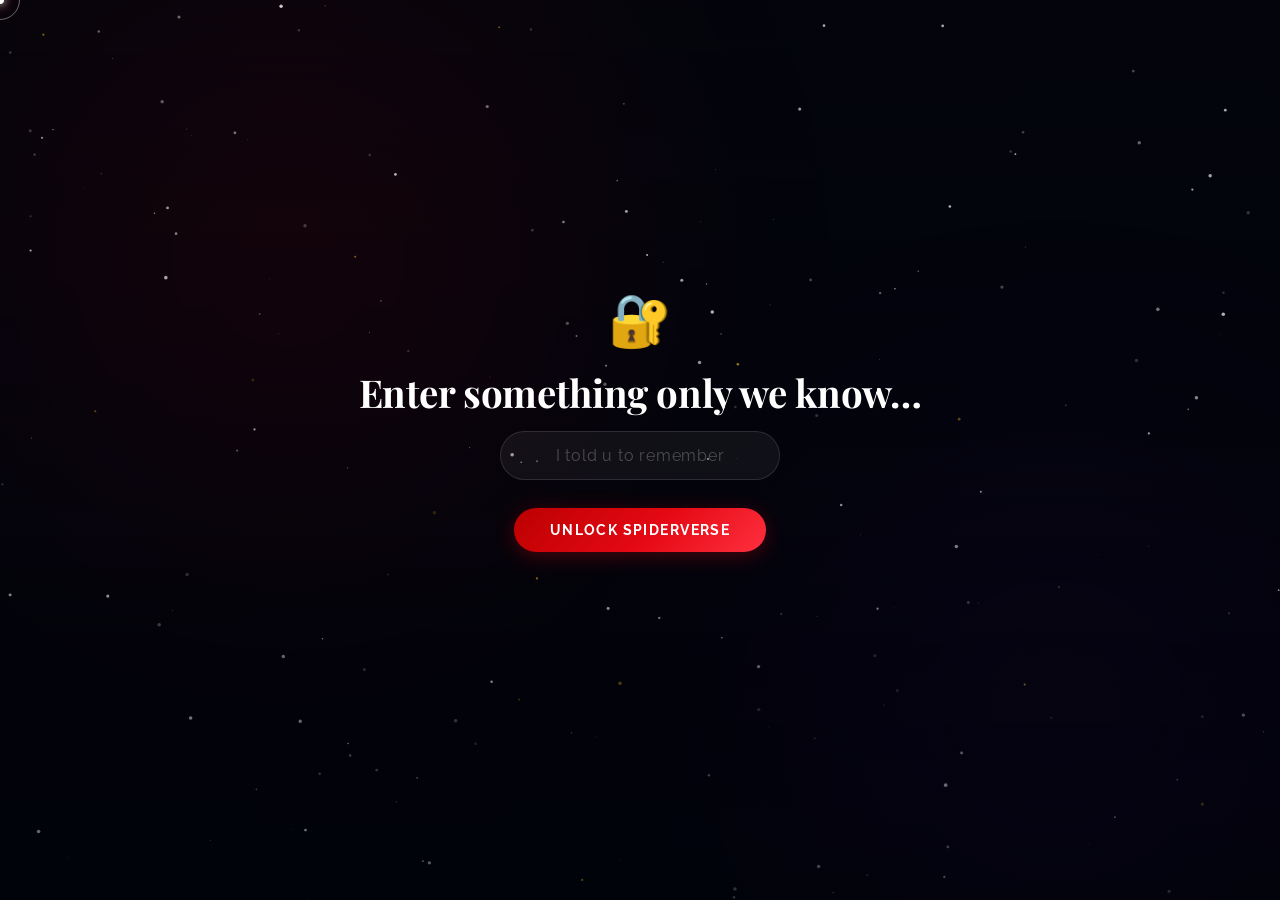
==== commit bb407be7: "almost completed" ====
--- a/index.html
+++ b/index.html
@@ -185,13 +185,14 @@
         <h2 class="reveal">No jokes…<br>just me.</h2>
         <p class="reveal" style="color:rgba(255,255,255,0.5);">The real one. The unguarded one.</p>
         <div class="deco-line reveal"></div>
-        <button class="btn reveal" onclick="nextScreen('nomask','final')">
-            <span class="btn-text">Almost there ›</span>
-            <span class="btn-shine"></span>
-        </button>
-    </section>
-
-    <!-- 🎥 FINAL -->
+        <button class="final-glitch-btn" onclick="window.location.href='proposal.html'">
+
+            <span>Just one more thing before you go… </span>
+
+        </button>
+    </section>
+
+    <!-- 🎥 FINAL
     <section id="final" class="screen">
         <div class="screen-bg"></div>
         <div class="final-frame reveal">
@@ -207,7 +208,7 @@
             <span>Just one more thing before you go…  </span>
 
         </button>
-    </section>
+    </section> -->
 
     <!-- Birthday music -->
     <audio id="bday-music" loop>
